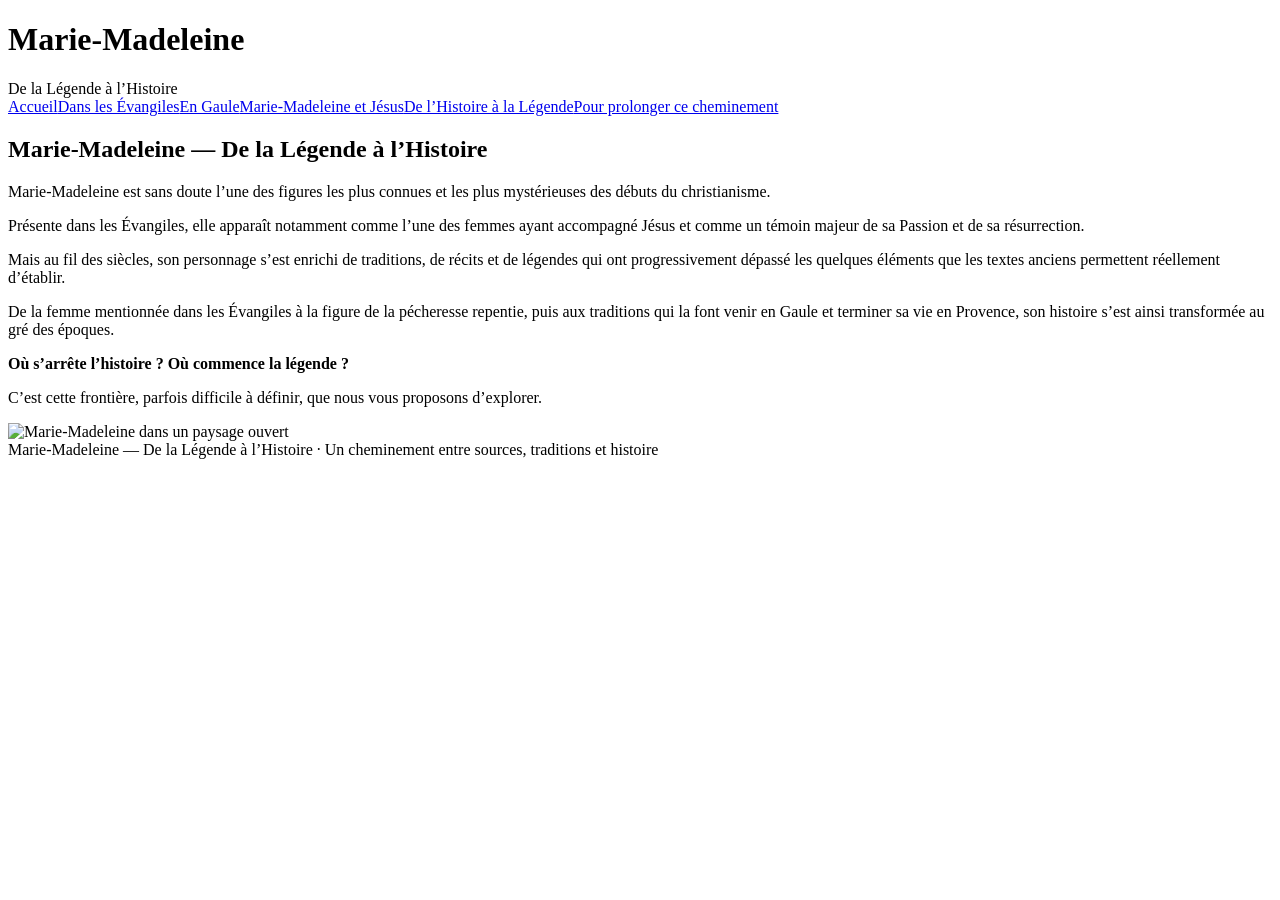
==== index.html @ 08952136 "Add files via upload" ====
<!doctype html>
<html lang="fr">
<head>
<meta charset="utf-8"><meta name="viewport" content="width=device-width, initial-scale=1">
<title>Marie-Madeleine — De la Légende à l’Histoire | Accueil</title>
<meta name="description" content="Marie-Madeleine — De la Légende à l’Histoire : entre textes anciens, traditions et légendes.">
<link rel="stylesheet" href="style.css">
<!-- Outil statistique : emplacement prévu pour activation ultérieure. -->
</head><body>
<header><h1>Marie-Madeleine</h1><div class="subtitle">De la Légende à l’Histoire</div></header>
<nav><a href="index.html" class="active">Accueil</a><a href="marie-madeleine.html">Dans les Évangiles</a><a href="narbonne-gaule.html">En Gaule</a><a href="christianisme.html">Marie-Madeleine et Jésus</a><a href="tradition-histoire.html">De l’Histoire à la Légende</a><a href="sainte-baume.html">Pour prolonger ce cheminement</a></nav>
<main>
<h2>Marie-Madeleine — De la Légende à l’Histoire</h2>
<p>Marie-Madeleine est sans doute l’une des figures les plus connues et les plus mystérieuses des débuts du christianisme.</p>
<p>Présente dans les Évangiles, elle apparaît notamment comme l’une des femmes ayant accompagné Jésus et comme un témoin majeur de sa Passion et de sa résurrection.</p>
<p>Mais au fil des siècles, son personnage s’est enrichi de traditions, de récits et de légendes qui ont progressivement dépassé les quelques éléments que les textes anciens permettent réellement d’établir.</p>
<p>De la femme mentionnée dans les Évangiles à la figure de la pécheresse repentie, puis aux traditions qui la font venir en Gaule et terminer sa vie en Provence, son histoire s’est ainsi transformée au gré des époques.</p>
<p><strong>Où s’arrête l’histoire ? Où commence la légende ?</strong></p>
<p>C’est cette frontière, parfois difficile à définir, que nous vous proposons d’explorer.</p>
<div class="hero-image"><img src="images/marie-madeleine-ciel-bleu.png" alt="Marie-Madeleine dans un paysage ouvert"></div>
</main><footer>Marie-Madeleine — De la Légende à l’Histoire · Un cheminement entre sources, traditions et histoire</footer>
</body></html>
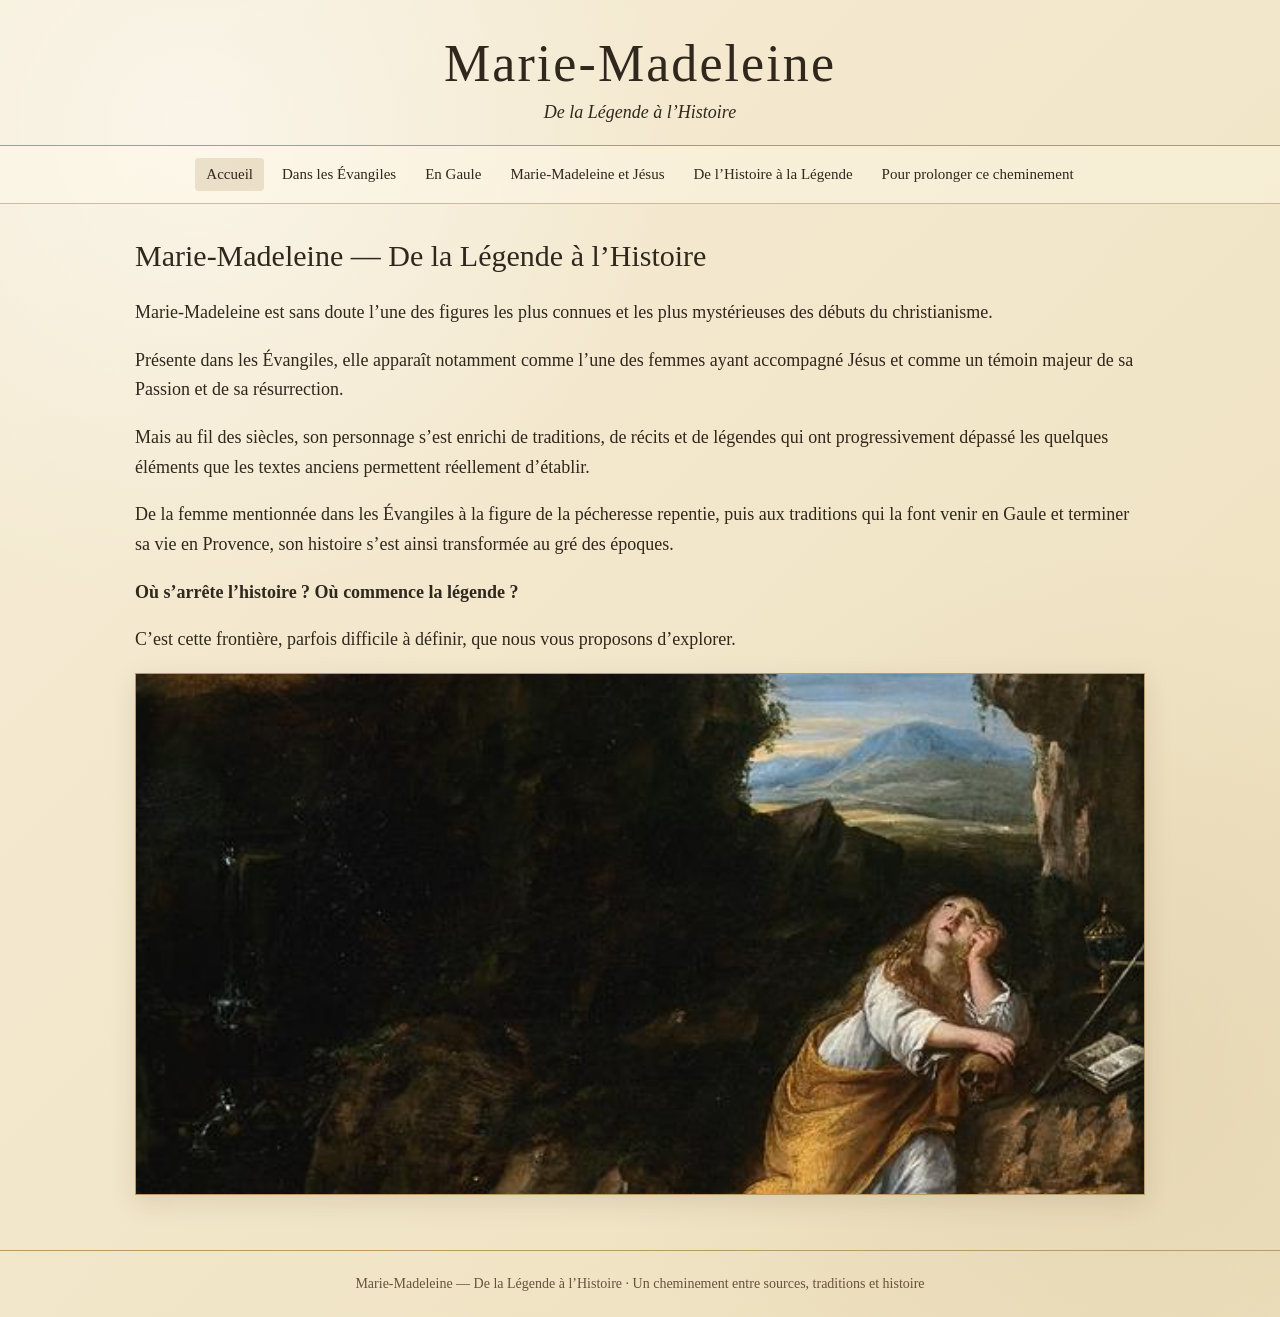
==== commit 0ac6eaa4: "Fix image source path in hero section" ====
--- a/index.html
+++ b/index.html
@@ -17,6 +17,6 @@
 <p>De la femme mentionnée dans les Évangiles à la figure de la pécheresse repentie, puis aux traditions qui la font venir en Gaule et terminer sa vie en Provence, son histoire s’est ainsi transformée au gré des époques.</p>
 <p><strong>Où s’arrête l’histoire ? Où commence la légende ?</strong></p>
 <p>C’est cette frontière, parfois difficile à définir, que nous vous proposons d’explorer.</p>
-<div class="hero-image"><img src="images/marie-madeleine-ciel-bleu.png" alt="Marie-Madeleine dans un paysage ouvert"></div>
+<div class="hero-image"><img src="marie-madeleine-ciel-bleu.png" alt="Marie-Madeleine dans un paysage ouvert"></div>
 </main><footer>Marie-Madeleine — De la Légende à l’Histoire · Un cheminement entre sources, traditions et histoire</footer>
 </body></html>
--- a/style.css
+++ b/style.css
@@ -0,0 +1,82 @@
+
+:root{
+  --parchment:#eee0bd;
+  --parchment2:#f6edd7;
+  --ink:#30271d;
+  --brown:#705238;
+  --gold:#9a7740;
+  --line:#b99a67;
+}
+*{box-sizing:border-box}
+body{
+  margin:0;
+  color:var(--ink);
+  font-family:Georgia,"Times New Roman",serif;
+  background:
+    radial-gradient(circle at 15% 10%,rgba(255,255,255,.48),transparent 30%),
+    radial-gradient(circle at 85% 80%,rgba(120,80,30,.08),transparent 34%),
+    linear-gradient(135deg,var(--parchment2),var(--parchment));
+  min-height:100vh;
+}
+header{
+  text-align:center;
+  padding:34px 18px 22px;
+  border-bottom:1px solid var(--line);
+}
+h1{
+  margin:0;
+  font-size:clamp(30px,5vw,52px);
+  letter-spacing:.04em;
+  font-weight:normal;
+}
+.subtitle{
+  margin:9px 0 0;
+  font-size:18px;
+  font-style:italic;
+}
+nav{
+  display:flex; flex-wrap:wrap; justify-content:center; gap:7px;
+  padding:12px 10px;
+  border-bottom:1px solid rgba(112,82,56,.35);
+  background:rgba(255,250,235,.38);
+}
+nav a{
+  color:var(--ink); text-decoration:none;
+  padding:8px 11px; border-radius:4px;
+  font-size:15px;
+}
+nav a:hover, nav a.active{background:rgba(154,119,64,.18)}
+main{max-width:1050px;margin:auto;padding:35px 20px 55px}
+.hero{
+  display:grid; grid-template-columns:1.15fr .85fr; gap:35px; align-items:center;
+}
+.hero-image{
+  min-height:360px; border:1px solid var(--line);
+  background:rgba(255,250,235,.38);
+  display:flex; align-items:center; justify-content:center;
+  text-align:center; padding:0; overflow:hidden;
+  box-shadow:0 8px 25px rgba(70,45,20,.12);
+}
+.hero-image img{width:100%;height:100%;max-height:520px;object-fit:cover;display:block}
+.cover{
+  width:min(250px,75%); display:block; margin:0 auto 15px;
+  box-shadow:0 10px 22px rgba(45,30,15,.28);
+}
+h2{font-size:30px;font-weight:normal;margin-top:0}
+h3{font-size:22px;font-weight:normal;color:var(--brown)}
+p,li{font-size:18px;line-height:1.65}
+.box{
+  border-top:1px solid var(--line); border-bottom:1px solid var(--line);
+  padding:22px 0; margin:28px 0;
+}
+.quote{
+  font-style:italic; text-align:center; max-width:760px; margin:30px auto;
+  font-size:21px;
+}
+footer{
+  text-align:center; padding:25px 15px; border-top:1px solid var(--line);
+  font-size:14px; color:#67513a;
+}
+@media(max-width:750px){.hero{grid-template-columns:1fr}.hero-image{min-height:260px}p,li{font-size:17px}}
+
+.previous-sites{text-align:center;margin:24px auto;padding-top:12px;border-top:1px solid #aaa}.previous-sites p{margin:6px}.previous-sites a{text-decoration:none}.previous-sites a:hover{text-decoration:underline}
